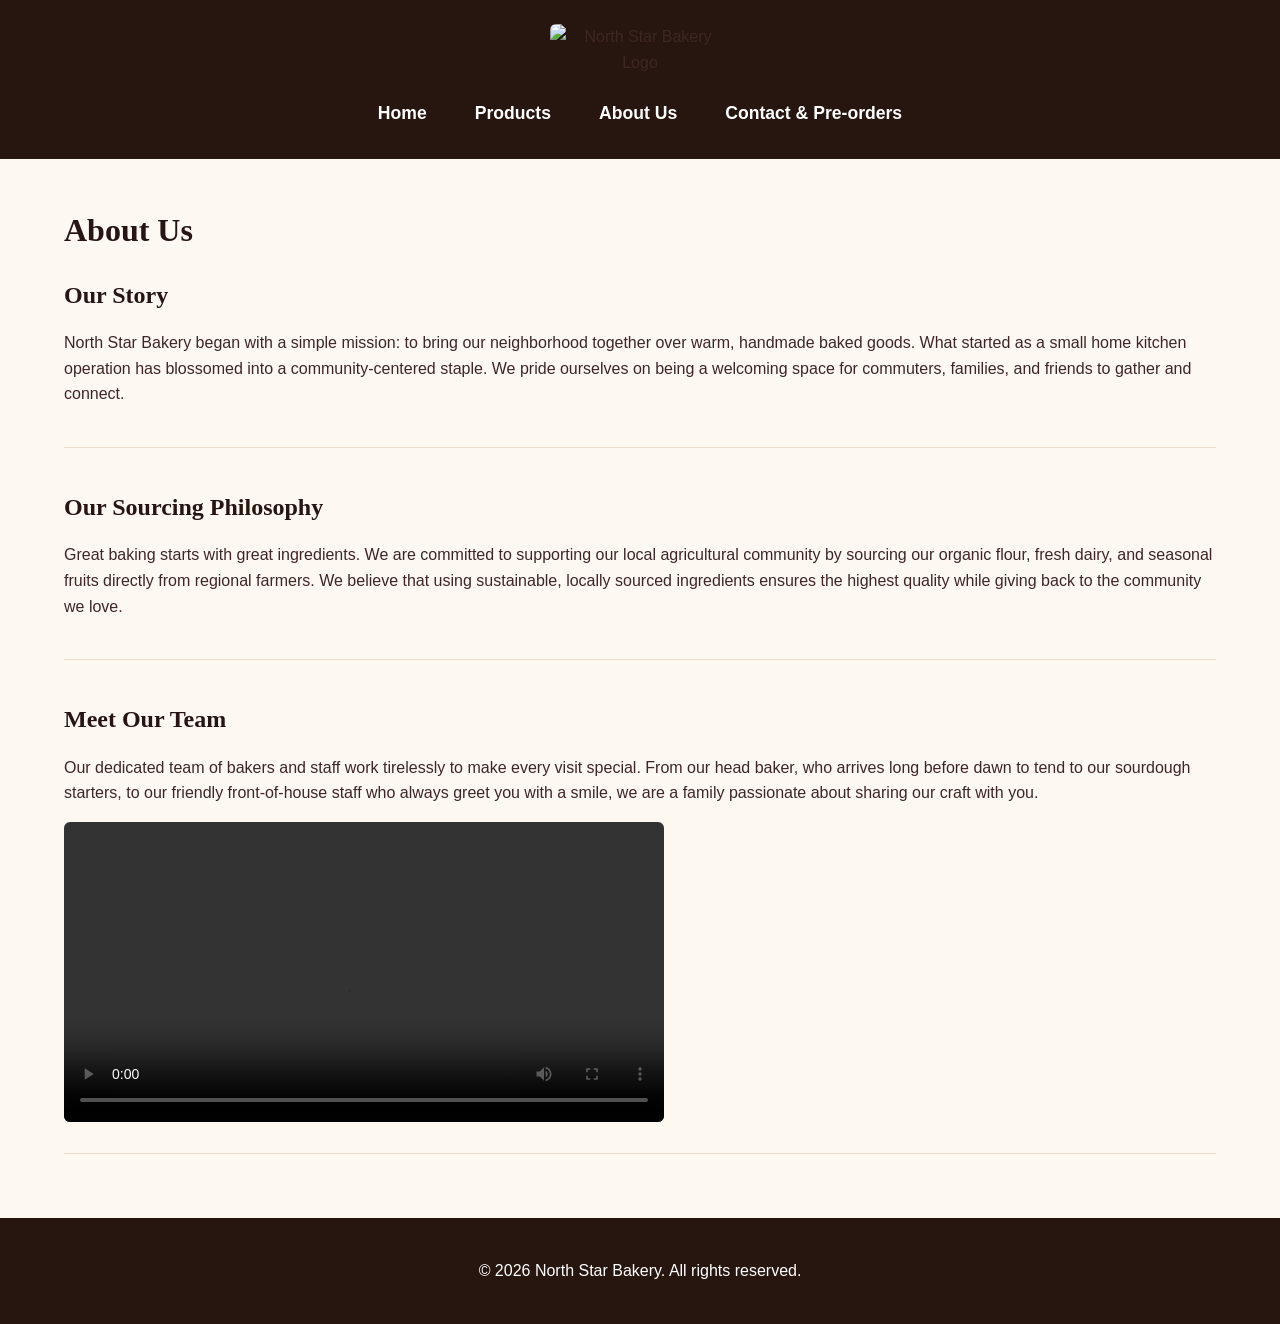
==== about.html @ 2a51ce08 "Add missing About page for GitHub Pages navigation" ====
<!DOCTYPE html>
<html lang="en">
<head>
    <meta charset="UTF-8">
    <meta name="viewport" content="width=device-width, initial-scale=1.0">
    <title>About Us - North Star Bakery</title>
    <link rel="stylesheet" href="styles.css">
</head>
<body>

    <header>
        <img src="bakery-logo.png" alt="North Star Bakery Logo">
        <nav>
            <ul>
                <li><a href="index.html">Home</a></li>
                <li><a href="products.html">Products</a></li>
                <li><a href="about.html">About Us</a></li>
                <li><a href="contact.html">Contact &amp; Pre-orders</a></li>
            </ul>
        </nav>
    </header>

    <main>
        <h1>About Us</h1>

        <section>
            <h2>Our Story</h2>
            <p>North Star Bakery began with a simple mission: to bring our neighborhood together over warm, handmade baked goods. What started as a small home kitchen operation has blossomed into a community-centered staple. We pride ourselves on being a welcoming space for commuters, families, and friends to gather and connect.</p>
        </section>

        <section>
            <h2>Our Sourcing Philosophy</h2>
            <p>Great baking starts with great ingredients. We are committed to supporting our local agricultural community by sourcing our organic flour, fresh dairy, and seasonal fruits directly from regional farmers. We believe that using sustainable, locally sourced ingredients ensures the highest quality while giving back to the community we love.</p>
        </section>

        <section>
            <h2>Meet Our Team</h2>
            <p>Our dedicated team of bakers and staff work tirelessly to make every visit special. From our head baker, who arrives long before dawn to tend to our sourdough starters, to our friendly front-of-house staff who always greet you with a smile, we are a family passionate about sharing our craft with you.</p>

            <video controls width="600">
                <source src="bakery-behind-scenes.mp4" type="video/mp4">
                Your browser does not support the video element. Please visit our bakery to see our team in action!
            </video>
        </section>
    </main>

    <footer>
        <p>&copy; 2026 North Star Bakery. All rights reserved.</p>
    </footer>

</body>
</html>
---- styles.css ----
:root {
    --bg-cream: #FDF9F1;
    --text-brown: #3E2723;
    --header-dark: #271610;
    --accent-orange: #D84315;

    --font-heading: 'Georgia', serif;
    --font-body: 'Helvetica Neue', Arial, sans-serif;
}

body {
    background-color: var(--bg-cream);
    color: var(--text-brown);
    font-family: var(--font-body);
    line-height: 1.6;
    margin: 0;
    padding: 0;
    display: flex;
    flex-direction: column;
    min-height: 100vh;
}

h1, h2, h3, legend {
    font-family: var(--font-heading);
    color: var(--header-dark);
    margin-bottom: 0.5em;
}

img, video, picture {
    max-width: 100%;
    height: auto;
    border-radius: 6px;
}

header {
    background-color: var(--header-dark);
    padding: 1.5rem;
    text-align: center;
}

header img {
    max-width: 180px;
    margin-bottom: 1rem;
}

nav ul {
    list-style-type: none;
    padding: 0;
    margin: 0;
    display: flex;
    flex-direction: column;
    gap: 0.5rem;
}

nav a {
    color: white;
    text-decoration: none;
    font-weight: bold;
    font-size: 1.1rem;
    padding: 0.5rem;
    display: block;
    transition: color 0.3s;
}

nav a:hover {
    color: var(--accent-orange);
}

main {
    flex: 1;
    padding: 1.5rem;
    width: 100%;
    max-width: 1200px;
    box-sizing: border-box;
    margin: 0 auto;
}

section {
    margin-bottom: 2.5rem;
    padding-bottom: 1.5rem;
    border-bottom: 1px solid #EADDCD;
}

form {
    display: flex;
    flex-direction: column;
    gap: 1.5rem;
}

fieldset {
    border: 2px solid var(--header-dark);
    border-radius: 6px;
    padding: 1.5rem;
    background-color: white;
}

input[type="text"],
input[type="email"],
input[type="date"],
select,
textarea {
    width: 100%;
    padding: 0.8rem;
    margin-top: 0.4rem;
    border: 1px solid #CCC;
    border-radius: 4px;
    font-family: var(--font-body);
    box-sizing: border-box;
}

button[type="submit"] {
    background-color: var(--accent-orange);
    color: white;
    border: none;
    padding: 1rem;
    font-size: 1.1rem;
    font-weight: bold;
    border-radius: 4px;
    cursor: pointer;
    font-family: var(--font-body);
}

button[type="submit"]:hover {
    background-color: #B5360F;
}

footer {
    background-color: var(--header-dark);
    color: white;
    text-align: center;
    padding: 1.5rem;
    margin-top: auto;
}

@media (min-width: 768px) {
    nav ul {
        flex-direction: row;
        justify-content: center;
        gap: 2rem;
    }

    form {
        max-width: 700px;
        margin: 0 auto;
    }

    .product-grid {
        display: flex;
        flex-wrap: wrap;
        gap: 2rem;
        justify-content: space-between;
    }
    
    .product-grid section {
        flex: 1 1 calc(33.333% - 2rem);
        border-bottom: none;
        background-color: white;
        padding: 1.5rem;
        border-radius: 6px;
        box-shadow: 0 4px 6px rgba(0,0,0,0.05);
    }
}
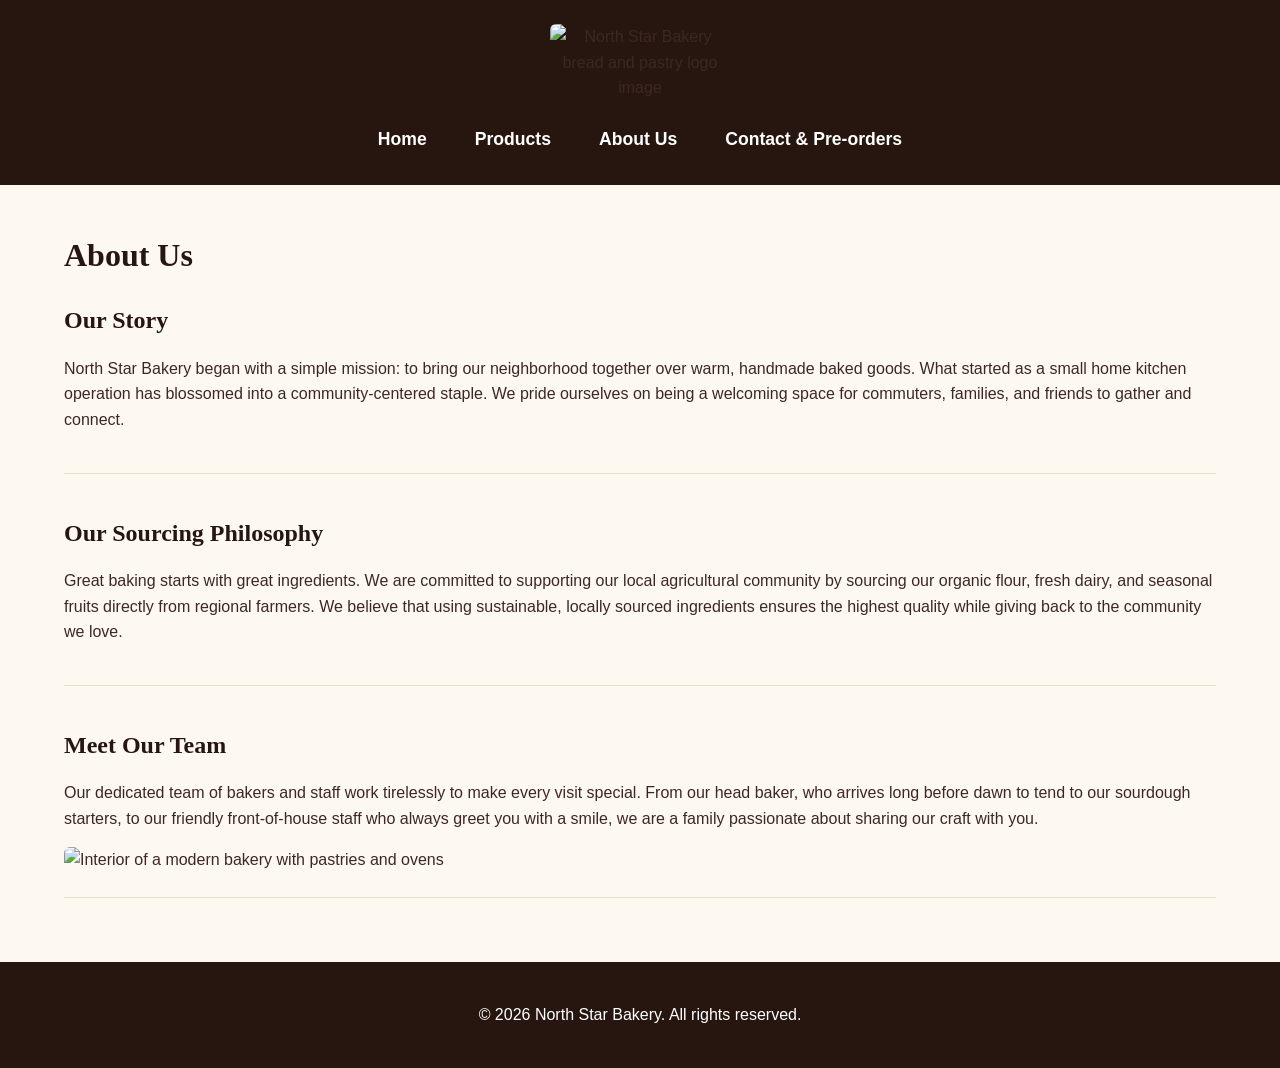
==== commit 66e23c64: "Use working bakery interior photo on about page" ====
--- a/about.html
+++ b/about.html
@@ -9,7 +9,7 @@
 <body>
 
     <header>
-        <img src="bakery-logo.png" alt="North Star Bakery Logo">
+        <img src="https://images.unsplash.com/photo-1761853321068-1477c9dfbbdb?auto=format&fit=crop&w=240&h=240&q=80" alt="North Star Bakery bread and pastry logo image">
         <nav>
             <ul>
                 <li><a href="index.html">Home</a></li>
@@ -37,10 +37,7 @@
             <h2>Meet Our Team</h2>
             <p>Our dedicated team of bakers and staff work tirelessly to make every visit special. From our head baker, who arrives long before dawn to tend to our sourdough starters, to our friendly front-of-house staff who always greet you with a smile, we are a family passionate about sharing our craft with you.</p>
 
-            <video controls width="600">
-                <source src="bakery-behind-scenes.mp4" type="video/mp4">
-                Your browser does not support the video element. Please visit our bakery to see our team in action!
-            </video>
+            <img src="https://images.unsplash.com/photo-1782489634633-027dada0e7b7?auto=format&fit=crop&w=1400&q=80" alt="Interior of a modern bakery with pastries and ovens">
         </section>
     </main>
 
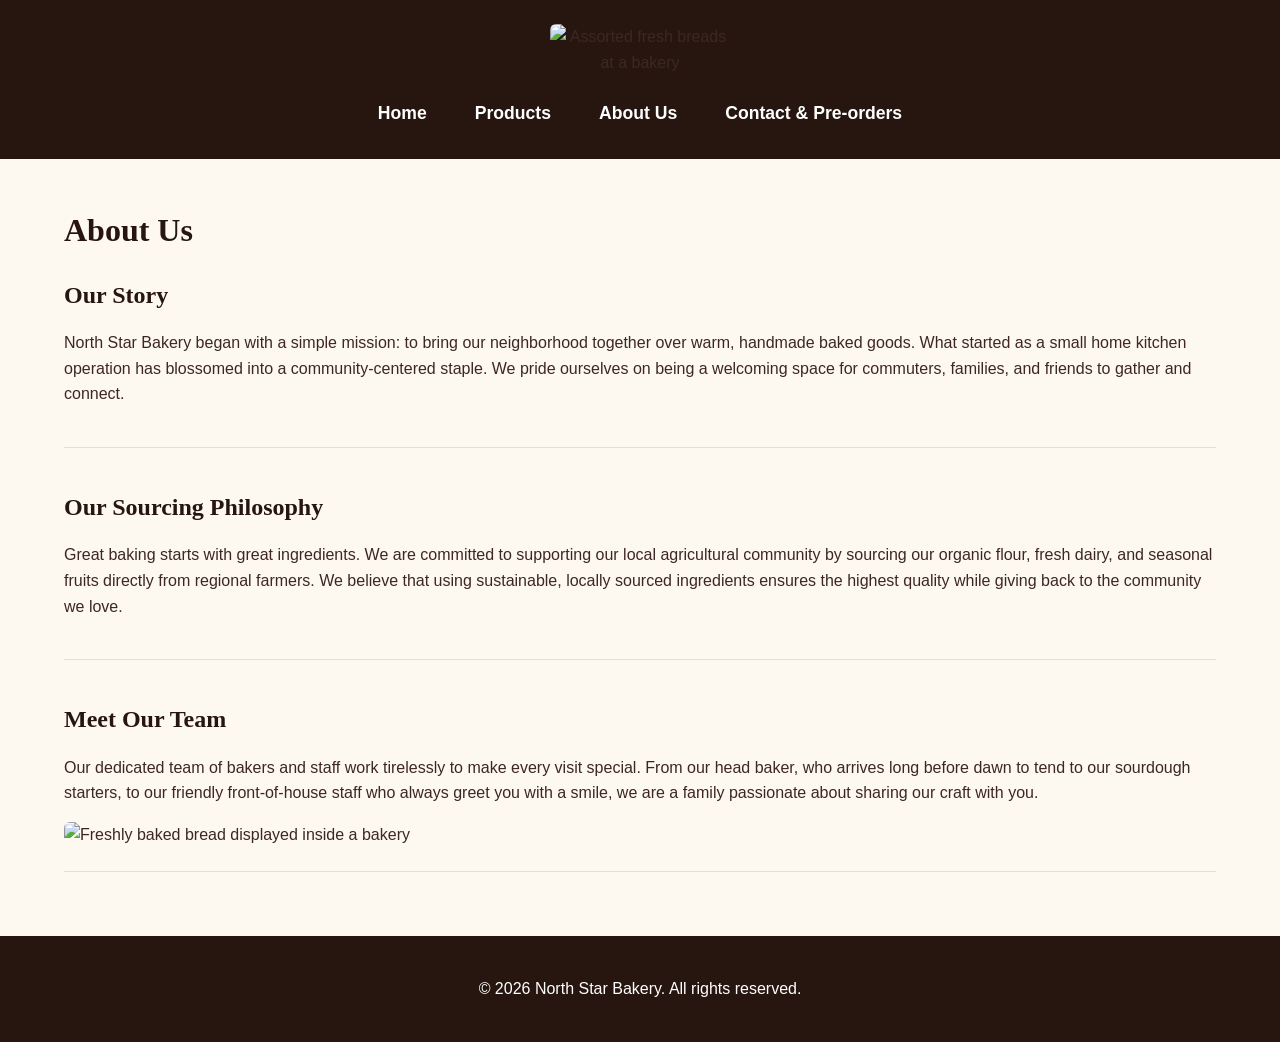
==== commit 52a276ae: "Replace broken About page image with verified Unsplash photo" ====
--- a/about.html
+++ b/about.html
@@ -9,7 +9,7 @@
 <body>
 
     <header>
-        <img src="https://images.unsplash.com/photo-1761853321068-1477c9dfbbdb?auto=format&fit=crop&w=240&h=240&q=80" alt="North Star Bakery bread and pastry logo image">
+        <img src="https://images.unsplash.com/photo-1531086493697-9caa8df3449e?auto=format&fit=crop&w=240&h=240&q=80" alt="Assorted fresh breads at a bakery">
         <nav>
             <ul>
                 <li><a href="index.html">Home</a></li>
@@ -37,7 +37,7 @@
             <h2>Meet Our Team</h2>
             <p>Our dedicated team of bakers and staff work tirelessly to make every visit special. From our head baker, who arrives long before dawn to tend to our sourdough starters, to our friendly front-of-house staff who always greet you with a smile, we are a family passionate about sharing our craft with you.</p>
 
-            <img src="https://images.unsplash.com/photo-1782489634633-027dada0e7b7?auto=format&fit=crop&w=1400&q=80" alt="Interior of a modern bakery with pastries and ovens">
+            <img src="https://images.unsplash.com/photo-1754094958731-528fa5ed356d?auto=format&fit=crop&w=1400&q=80" alt="Freshly baked bread displayed inside a bakery">
         </section>
     </main>
 
